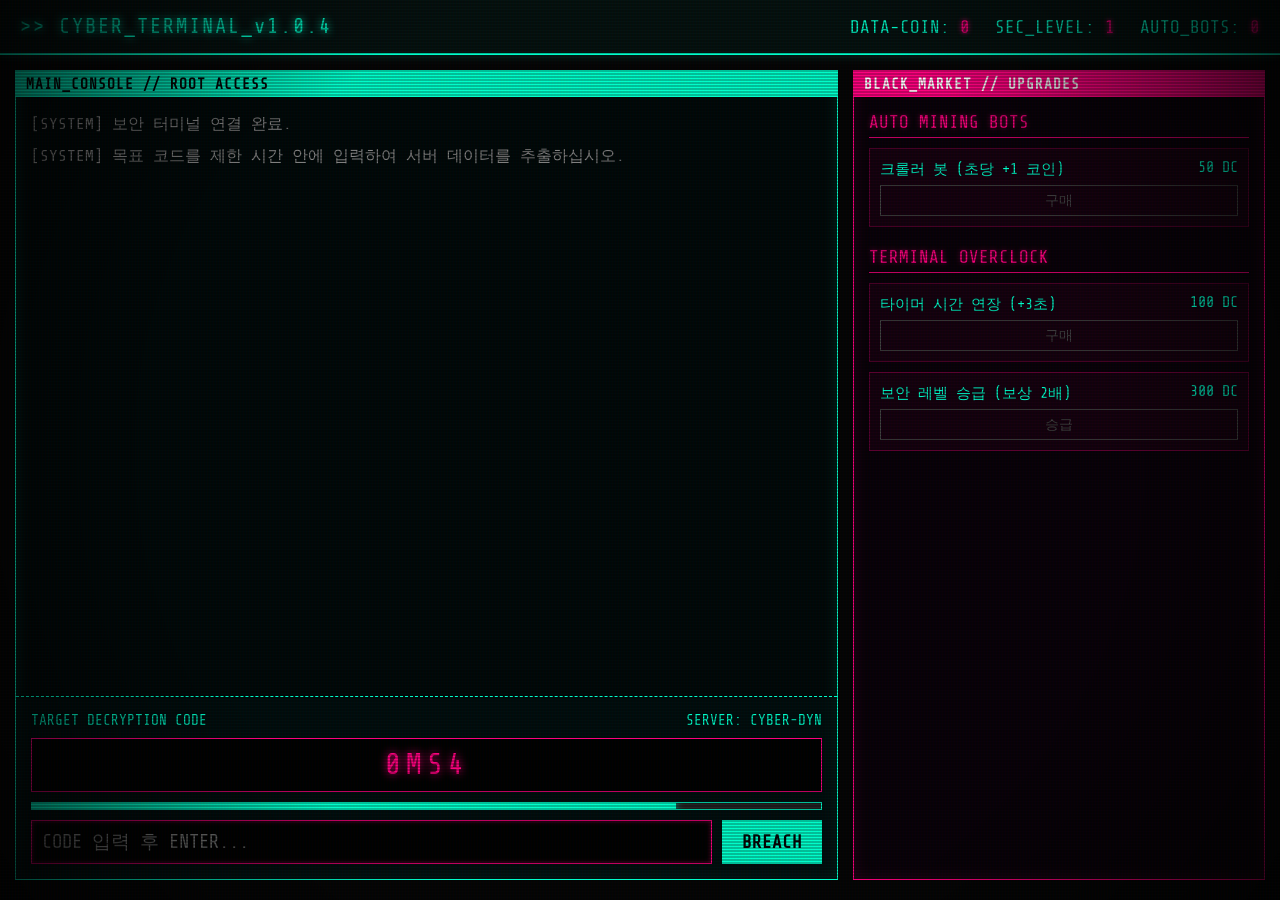
==== index.html @ 76e1c714 "Add files via upload" ====
<!DOCTYPE html>
<html lang="ko">
<head>
    <meta charset="UTF-8">
    <meta name="viewport" content="width=device-width, initial-scale=1.0">
    <title>CYBER-TERMINAL // NEON HACKER</title>
    <style>
        @import url('https://fonts.googleapis.com/css2?family=Share+Tech+Mono&display=swap');

        * {
            box-sizing: border-box;
            margin: 0;
            padding: 0;
        }

        body {
            background-color: #050505;
            color: #00ffcc;
            font-family: 'Share Tech Mono', monospace;
            height: 100vh;
            overflow: hidden;
            display: flex;
            flex-direction: column;
            position: relative;
        }

        /* CRT Scanline & Vignette Effect */
        body::before {
            content: " ";
            display: block;
            position: absolute;
            top: 0; left: 0; bottom: 0; right: 0;
            background: linear-gradient(rgba(18, 16, 16, 0) 50%, rgba(0, 0, 0, 0.25) 50%), linear-gradient(90deg, rgba(255, 0, 0, 0.03), rgba(0, 255, 0, 0.01), rgba(0, 0, 255, 0.03));
            z-index: 999;
            background-size: 100% 3px, 3px 100%;
            pointer-events: none;
        }

        body::after {
            content: "";
            position: absolute;
            top: 0; left: 0; width: 100%; height: 100%;
            background: radial-gradient(circle, rgba(0,0,0,0) 60%, rgba(0,0,0,0.8) 100%);
            pointer-events: none;
            z-index: 998;
        }

        /* Header / Status Bar */
        header {
            border-bottom: 2px solid #00ffcc;
            padding: 15px 20px;
            display: flex;
            justify-content: space-between;
            align-items: center;
            background: rgba(0, 255, 204, 0.05);
            box-shadow: 0 0 10px rgba(0, 255, 204, 0.2);
            z-index: 10;
        }

        .status-group {
            display: flex;
            gap: 25px;
            font-size: 1.1rem;
        }

        .status-item span {
            color: #ff007f;
            text-shadow: 0 0 5px #ff007f;
        }

        .system-title {
            font-size: 1.3rem;
            letter-spacing: 2px;
            text-shadow: 0 0 8px #00ffcc;
        }

        /* Main Layout */
        .main-container {
            flex: 1;
            display: grid;
            grid-template-columns: 2fr 1fr;
            gap: 15px;
            padding: 15px;
            z-index: 10;
            max-height: calc(100vh - 60px);
        }

        /* Terminal Window */
        .terminal-panel {
            border: 1px solid #00ffcc;
            background: rgba(0, 10, 10, 0.85);
            display: flex;
            flex-direction: column;
            box-shadow: inset 0 0 15px rgba(0, 255, 204, 0.15);
            position: relative;
            overflow: hidden;
        }

        .panel-header {
            background: #00ffcc;
            color: #050505;
            padding: 5px 10px;
            font-weight: bold;
            font-size: 0.9rem;
            letter-spacing: 1px;
        }

        .terminal-logs {
            flex: 1;
            padding: 15px;
            overflow-y: auto;
            font-size: 1rem;
            line-height: 1.5;
            display: flex;
            flex-direction: column;
            gap: 8px;
        }

        .log-entry {
            word-break: break-all;
        }

        .log-success { color: #00ffcc; text-shadow: 0 0 4px #00ffcc; }
        .log-error { color: #ff007f; text-shadow: 0 0 4px #ff007f; }
        .log-warning { color: #ffcc00; text-shadow: 0 0 4px #ffcc00; }
        .log-system { color: #888888; }

        /* Hacker Puzzle Area */
        .puzzle-box {
            padding: 15px;
            border-top: 1px dashed #00ffcc;
            background: rgba(0, 20, 20, 0.5);
            display: flex;
            flex-direction: column;
            gap: 10px;
        }

        .target-code-display {
            font-size: 1.8rem;
            letter-spacing: 5px;
            color: #ff007f;
            text-shadow: 0 0 10px #ff007f;
            text-align: center;
            background: #000;
            padding: 10px;
            border: 1px solid #ff007f;
        }

        .timer-bar-container {
            width: 100%;
            height: 8px;
            background: #222;
            border: 1px solid #00ffcc;
            position: relative;
            overflow: hidden;
        }

        .timer-bar {
            width: 100%;
            height: 100%;
            background: #00ffcc;
            box-shadow: 0 0 8px #00ffcc;
            transition: width 0.1s linear;
        }

        .input-form {
            display: flex;
            gap: 10px;
        }

        .input-form input {
            flex: 1;
            background: #000;
            border: 1px solid #00ffcc;
            color: #00ffcc;
            padding: 10px;
            font-family: 'Share Tech Mono', monospace;
            font-size: 1.2rem;
            outline: none;
            box-shadow: inset 0 0 5px rgba(0,255,204,0.2);
        }

        .input-form input:focus {
            border-color: #ff007f;
            box-shadow: inset 0 0 5px rgba(255,0,127,0.4);
        }

        .input-form button {
            background: #00ffcc;
            color: #050505;
            border: none;
            padding: 0 20px;
            font-family: 'Share Tech Mono', monospace;
            font-size: 1.1rem;
            font-weight: bold;
            cursor: pointer;
            transition: 0.2s;
        }

        .input-form button:hover {
            background: #ff007f;
            color: #fff;
            box-shadow: 0 0 10px #ff007f;
        }

        /* Sidebar: Upgrades & Target list */
        .sidebar-panel {
            border: 1px solid #ff007f;
            background: rgba(10, 0, 10, 0.85);
            display: flex;
            flex-direction: column;
            box-shadow: inset 0 0 15px rgba(255, 0, 127, 0.15);
            overflow: hidden;
        }

        .sidebar-panel .panel-header {
            background: #ff007f;
            color: #fff;
        }

        .sidebar-content {
            padding: 15px;
            display: flex;
            flex-direction: column;
            gap: 20px;
            overflow-y: auto;
        }

        .section-title {
            font-size: 1.1rem;
            color: #ff007f;
            border-bottom: 1px solid #ff007f;
            padding-bottom: 5px;
            margin-bottom: 10px;
            text-shadow: 0 0 5px rgba(255,0,127,0.5);
        }

        .shop-item {
            background: rgba(255, 0, 127, 0.05);
            border: 1px solid rgba(255, 0, 127, 0.3);
            padding: 10px;
            display: flex;
            flex-direction: column;
            gap: 5px;
            transition: 0.2s;
        }

        .shop-item:hover {
            border-color: #ff007f;
            background: rgba(255, 0, 127, 0.12);
        }

        .shop-info {
            display: flex;
            justify-content: space-between;
            font-size: 0.95rem;
        }

        .shop-btn {
            background: transparent;
            border: 1px solid #ff007f;
            color: #ff007f;
            padding: 5px;
            font-family: 'Share Tech Mono', monospace;
            cursor: pointer;
            font-size: 0.9rem;
            text-align: center;
            transition: 0.2s;
        }

        .shop-btn:hover:not(:disabled) {
            background: #ff007f;
            color: #050505;
            box-shadow: 0 0 8px #ff007f;
        }

        .shop-btn:disabled {
            border-color: #444;
            color: #444;
            cursor: not-allowed;
        }

        /* Scrollbar design */
        ::-webkit-scrollbar {
            width: 6px;
        }
        ::-webkit-scrollbar-track {
            background: #000;
        }
        ::-webkit-scrollbar-thumb {
            background: #00ffcc;
        }
        ::-webkit-scrollbar-thumb:hover {
            background: #ff007f;
        }
    </style>
</head>
<body>

    <header>
        <div class="system-title">&gt;&gt; CYBER_TERMINAL_v1.0.4</div>
        <div class="status-group">
            <div class="status-item">DATA-COIN: <span id="stat-coins">0</span></div>
            <div class="status-item">SEC_LEVEL: <span id="stat-level">1</span></div>
            <div class="status-item">AUTO_BOTS: <span id="stat-bots">0</span></div>
        </div>
    </header>

    <div class="main-container">
        <!-- Terminal & Puzzle Area -->
        <div class="terminal-panel">
            <div class="panel-header">MAIN_CONSOLE // ROOT ACCESS</div>
            <div class="terminal-logs" id="terminal-logs">
                <div class="log-entry log-system">[SYSTEM] 보안 터미널 연결 완료.</div>
                <div class="log-entry log-system">[SYSTEM] 목표 코드를 제한 시간 안에 입력하여 서버 데이터를 추출하십시오.</div>
            </div>

            <div class="puzzle-box">
                <div style="font-size: 0.9rem; color: #00ffcc; display:flex; justify-content:space-between;">
                    <span>TARGET DECRYPTION CODE</span>
                    <span id="target-target-name">SERVER: NEXUS-CORE</span>
                </div>
                <div class="target-code-display" id="target-code-display">----</div>
                <div class="timer-bar-container">
                    <div class="timer-bar" id="timer-bar"></div>
                </div>
                <form class="input-form" id="hack-form" onsubmit="handleHackSubmit(event)">
                    <input type="text" id="hack-input" autocomplete="off" placeholder="CODE 입력 후 ENTER..." autofocus>
                    <button type="submit">BREACH</button>
                </form>
            </div>
        </div>

        <!-- Sidebar / Shop & Upgrades -->
        <div class="sidebar-panel">
            <div class="panel-header">BLACK_MARKET // UPGRADES</div>
            <div class="sidebar-content">
                <div>
                    <div class="section-title">AUTO MINING BOTS</div>
                    <div class="shop-item">
                        <div class="shop-info">
                            <span>크롤러 봇 (초당 +1 코인)</span>
                            <span id="bot-cost-1">50 DC</span>
                        </div>
                        <button class="shop-btn" id="btn-buy-bot-1" onclick="buyAutoBot(1, 50)">구매</button>
                    </div>
                </div>

                <div>
                    <div class="section-title">TERMINAL OVERCLOCK</div>
                    <div class="shop-item">
                        <div class="shop-info">
                            <span>타이머 시간 연장 (+3초)</span>
                            <span id="time-cost">100 DC</span>
                        </div>
                        <button class="shop-btn" id="btn-buy-time" onclick="buyTimeUpgrade()">구매</button>
                    </div>
                    <div class="shop-item" style="margin-top:10px;">
                        <div class="shop-info">
                            <span>보안 레벨 승급 (보상 2배)</span>
                            <span id="level-cost">300 DC</span>
                        </div>
                        <button class="shop-btn" id="btn-buy-level" onclick="buyLevelUpgrade()">승급</button>
                    </div>
                </div>
            </div>
        </div>
    </div>

    <script>
        // Game State
        let state = {
            coins: 0,
            secLevel: 1,
            autoBots: 0,
            botCost: 50,
            timeBonus: 0,
            levelCost: 300,
            timeCost: 100,
        };

        let currentCode = "";
        let maxTime = 10000; // 10 seconds base
        let timeLeft = maxTime;
        let timerInterval = null;
        let isPlaying = false;

        const servers = ["NEXUS-CORE", "OMNI-NET", "ZEUS-GRID", "CYBER-DYN", "NEON-BASTION"];

        // DOM Elements
        const coinsEl = document.getElementById("stat-coins");
        const levelEl = document.getElementById("stat-level");
        const botsEl = document.getElementById("stat-bots");
        const logsEl = document.getElementById("terminal-logs");
        const codeDisplayEl = document.getElementById("target-code-display");
        const timerBarEl = document.getElementById("timer-bar");
        const hackInputEl = document.getElementById("hack-input");
        const targetNameEl = document.getElementById("target-target-name");

        const botCostEl = document.getElementById("bot-cost-1");
        const timeCostEl = document.getElementById("time-cost");
        const levelCostEl = document.getElementById("level-cost");

        function addLog(text, type = "system") {
            const div = document.createElement("div");
            div.className = `log-entry log-${type}`;
            div.innerText = text;
            logsEl.appendChild(div);
            logsEl.scrollTop = logsEl.scrollHeight;
        }

        function generateCode() {
            const chars = "ABCDEFGHIJKLMNOPQRSTUVWXYZ0123456789";
            let code = "";
            let length = 4 + Math.floor(state.secLevel / 3); // Level이 오를수록 코드 길이 증가 가능
            if (length > 6) length = 6;
            for (let i = 0; i < length; i++) {
                code += chars.charAt(Math.floor(Math.random() * chars.length));
            }
            return code;
        }

        function startNewPuzzle() {
            currentCode = generateCode();
            codeDisplayEl.innerText = currentCode;
            
            const randomServer = servers[Math.floor(Math.random() * servers.length)];
            targetNameEl.innerText = `SERVER: ${randomServer}`;

            maxTime = Math.max(5000, 10000 + (state.timeBonus * 1000) - (state.secLevel * 200));
            timeLeft = maxTime;
            isPlaying = true;
            hackInputEl.value = "";
            hackInputEl.focus();

            if (timerInterval) clearInterval(timerInterval);

            let startTime = Date.now();
            timerInterval = setInterval(() => {
                let elapsed = Date.now() - startTime;
                let currentRemaining = maxTime - elapsed;
                let percent = (currentRemaining / maxTime) * 100;
                
                if (percent <= 0) {
                    percent = 0;
                    clearInterval(timerInterval);
                    onHackFail();
                }
                timerBarEl.style.width = percent + "%";
            }, 50);
        }

        function onHackFail() {
            isPlaying = false;
            addLog(`[FAIL] 시간 초과! 보안 ICE가 접속을 차단했습니다. (-10 코인 패널티)`, "error");
            state.coins = Math.max(0, state.coins - 10);
            updateUI();
            setTimeout(startNewPuzzle, 1000);
        }

        function handleHackSubmit(e) {
            e.preventDefault();
            if (!isPlaying) return;

            let userInput = hackInputEl.value.trim().toUpperCase();

            if (userInput === currentCode) {
                clearInterval(timerInterval);
                isPlaying = false;
                let reward = state.secLevel * 15;
                state.coins += reward;
                addLog(`[SUCCESS] 해킹 성공! +${reward} Data-Coin 획득 [서버 침투 완료]`, "success");
                updateUI();
                setTimeout(startNewPuzzle, 500);
            } else {
                addLog(`[ERROR] 잘못된 코드 입력: "${userInput}". 다시 시도하세요.`, "error");
                hackInputEl.value = "";
            }
        }

        function updateUI() {
            coinsEl.innerText = state.coins;
            levelEl.innerText = state.secLevel;
            botsEl.innerText = state.autoBots;

            botCostEl.innerText = state.botCost + " DC";
            timeCostEl.innerText = state.timeCost + " DC";
            levelCostEl.innerText = state.levelCost + " DC";

            // Button states
            document.getElementById("btn-buy-bot-1").disabled = state.coins < state.botCost;
            document.getElementById("btn-buy-time").disabled = state.coins < state.timeCost;
            document.getElementById("btn-buy-level").disabled = state.coins < state.levelCost;
        }

        // Shop Functions
        function buyAutoBot(id, cost) {
            if (state.coins >= cost) {
                state.coins -= cost;
                state.autoBots += 1;
                state.botCost = Math.floor(state.botCost * 1.5);
                addLog(`[MARKET] 크롤러 봇 구매 완료. (총 ${state.autoBots대})`, "warning");
                updateUI();
            }
        }

        function buyTimeUpgrade() {
            if (state.coins >= state.timeCost) {
                state.coins -= state.timeCost;
                state.timeBonus += 1;
                state.timeCost = Math.floor(state.timeCost * 1.8);
                addLog(`[MARKET] 터미널 오버클럭(시간 연장) 완료.`, "warning");
                updateUI();
            }
        }

        function buyLevelUpgrade() {
            if (state.coins >= state.levelCost) {
                state.coins -= state.levelCost;
                state.secLevel += 1;
                state.levelCost = Math.floor(state.levelCost * 2.2);
                addLog(`[MARKET] 보안 등급 승급 완료! 현재 레벨: ${state.secLevel}`, "warning");
                updateUI();
            }
        }

        // Auto Bot Passive Income Loop (1초마다)
        setInterval(() => {
            if (state.autoBots > 0) {
                state.coins += state.autoBots;
                updateUI();
            }
        }, 1000);

        // Initial Start
        updateUI();
        startNewPuzzle();
    </script>
</body>
</html>
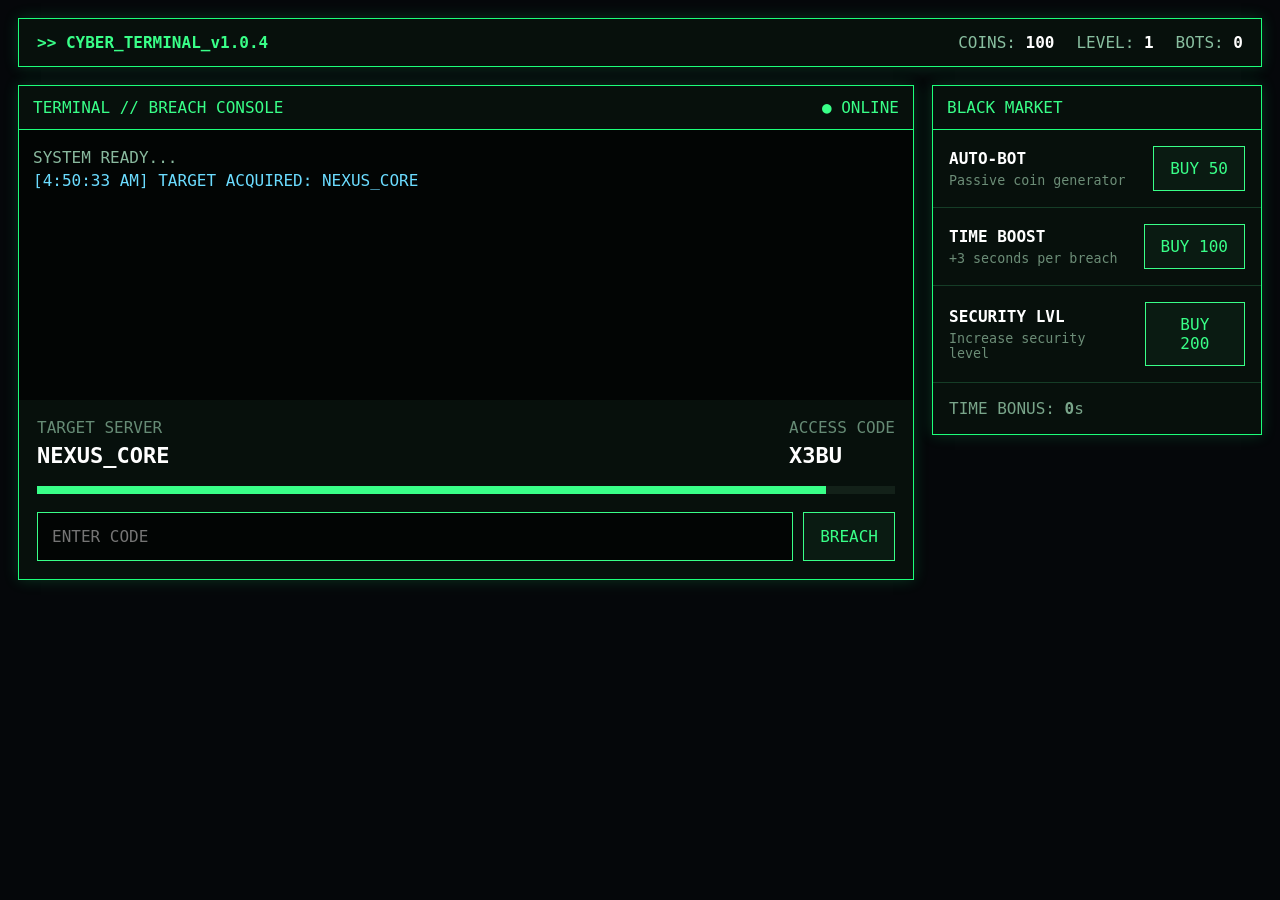
==== commit 3ddc5dea: "Add files via upload" ====
--- a/index.html
+++ b/index.html
@@ -1,540 +1,13 @@
-<!DOCTYPE html>
-<html lang="ko">
-<head>
-    <meta charset="UTF-8">
-    <meta name="viewport" content="width=device-width, initial-scale=1.0">
-    <title>CYBER-TERMINAL // NEON HACKER</title>
-    <style>
-        @import url('https://fonts.googleapis.com/css2?family=Share+Tech+Mono&display=swap');
-
-        * {
-            box-sizing: border-box;
-            margin: 0;
-            padding: 0;
-        }
-
-        body {
-            background-color: #050505;
-            color: #00ffcc;
-            font-family: 'Share Tech Mono', monospace;
-            height: 100vh;
-            overflow: hidden;
-            display: flex;
-            flex-direction: column;
-            position: relative;
-        }
-
-        /* CRT Scanline & Vignette Effect */
-        body::before {
-            content: " ";
-            display: block;
-            position: absolute;
-            top: 0; left: 0; bottom: 0; right: 0;
-            background: linear-gradient(rgba(18, 16, 16, 0) 50%, rgba(0, 0, 0, 0.25) 50%), linear-gradient(90deg, rgba(255, 0, 0, 0.03), rgba(0, 255, 0, 0.01), rgba(0, 0, 255, 0.03));
-            z-index: 999;
-            background-size: 100% 3px, 3px 100%;
-            pointer-events: none;
-        }
-
-        body::after {
-            content: "";
-            position: absolute;
-            top: 0; left: 0; width: 100%; height: 100%;
-            background: radial-gradient(circle, rgba(0,0,0,0) 60%, rgba(0,0,0,0.8) 100%);
-            pointer-events: none;
-            z-index: 998;
-        }
-
-        /* Header / Status Bar */
-        header {
-            border-bottom: 2px solid #00ffcc;
-            padding: 15px 20px;
-            display: flex;
-            justify-content: space-between;
-            align-items: center;
-            background: rgba(0, 255, 204, 0.05);
-            box-shadow: 0 0 10px rgba(0, 255, 204, 0.2);
-            z-index: 10;
-        }
-
-        .status-group {
-            display: flex;
-            gap: 25px;
-            font-size: 1.1rem;
-        }
-
-        .status-item span {
-            color: #ff007f;
-            text-shadow: 0 0 5px #ff007f;
-        }
-
-        .system-title {
-            font-size: 1.3rem;
-            letter-spacing: 2px;
-            text-shadow: 0 0 8px #00ffcc;
-        }
-
-        /* Main Layout */
-        .main-container {
-            flex: 1;
-            display: grid;
-            grid-template-columns: 2fr 1fr;
-            gap: 15px;
-            padding: 15px;
-            z-index: 10;
-            max-height: calc(100vh - 60px);
-        }
-
-        /* Terminal Window */
-        .terminal-panel {
-            border: 1px solid #00ffcc;
-            background: rgba(0, 10, 10, 0.85);
-            display: flex;
-            flex-direction: column;
-            box-shadow: inset 0 0 15px rgba(0, 255, 204, 0.15);
-            position: relative;
-            overflow: hidden;
-        }
-
-        .panel-header {
-            background: #00ffcc;
-            color: #050505;
-            padding: 5px 10px;
-            font-weight: bold;
-            font-size: 0.9rem;
-            letter-spacing: 1px;
-        }
-
-        .terminal-logs {
-            flex: 1;
-            padding: 15px;
-            overflow-y: auto;
-            font-size: 1rem;
-            line-height: 1.5;
-            display: flex;
-            flex-direction: column;
-            gap: 8px;
-        }
-
-        .log-entry {
-            word-break: break-all;
-        }
-
-        .log-success { color: #00ffcc; text-shadow: 0 0 4px #00ffcc; }
-        .log-error { color: #ff007f; text-shadow: 0 0 4px #ff007f; }
-        .log-warning { color: #ffcc00; text-shadow: 0 0 4px #ffcc00; }
-        .log-system { color: #888888; }
-
-        /* Hacker Puzzle Area */
-        .puzzle-box {
-            padding: 15px;
-            border-top: 1px dashed #00ffcc;
-            background: rgba(0, 20, 20, 0.5);
-            display: flex;
-            flex-direction: column;
-            gap: 10px;
-        }
-
-        .target-code-display {
-            font-size: 1.8rem;
-            letter-spacing: 5px;
-            color: #ff007f;
-            text-shadow: 0 0 10px #ff007f;
-            text-align: center;
-            background: #000;
-            padding: 10px;
-            border: 1px solid #ff007f;
-        }
-
-        .timer-bar-container {
-            width: 100%;
-            height: 8px;
-            background: #222;
-            border: 1px solid #00ffcc;
-            position: relative;
-            overflow: hidden;
-        }
-
-        .timer-bar {
-            width: 100%;
-            height: 100%;
-            background: #00ffcc;
-            box-shadow: 0 0 8px #00ffcc;
-            transition: width 0.1s linear;
-        }
-
-        .input-form {
-            display: flex;
-            gap: 10px;
-        }
-
-        .input-form input {
-            flex: 1;
-            background: #000;
-            border: 1px solid #00ffcc;
-            color: #00ffcc;
-            padding: 10px;
-            font-family: 'Share Tech Mono', monospace;
-            font-size: 1.2rem;
-            outline: none;
-            box-shadow: inset 0 0 5px rgba(0,255,204,0.2);
-        }
-
-        .input-form input:focus {
-            border-color: #ff007f;
-            box-shadow: inset 0 0 5px rgba(255,0,127,0.4);
-        }
-
-        .input-form button {
-            background: #00ffcc;
-            color: #050505;
-            border: none;
-            padding: 0 20px;
-            font-family: 'Share Tech Mono', monospace;
-            font-size: 1.1rem;
-            font-weight: bold;
-            cursor: pointer;
-            transition: 0.2s;
-        }
-
-        .input-form button:hover {
-            background: #ff007f;
-            color: #fff;
-            box-shadow: 0 0 10px #ff007f;
-        }
-
-        /* Sidebar: Upgrades & Target list */
-        .sidebar-panel {
-            border: 1px solid #ff007f;
-            background: rgba(10, 0, 10, 0.85);
-            display: flex;
-            flex-direction: column;
-            box-shadow: inset 0 0 15px rgba(255, 0, 127, 0.15);
-            overflow: hidden;
-        }
-
-        .sidebar-panel .panel-header {
-            background: #ff007f;
-            color: #fff;
-        }
-
-        .sidebar-content {
-            padding: 15px;
-            display: flex;
-            flex-direction: column;
-            gap: 20px;
-            overflow-y: auto;
-        }
-
-        .section-title {
-            font-size: 1.1rem;
-            color: #ff007f;
-            border-bottom: 1px solid #ff007f;
-            padding-bottom: 5px;
-            margin-bottom: 10px;
-            text-shadow: 0 0 5px rgba(255,0,127,0.5);
-        }
-
-        .shop-item {
-            background: rgba(255, 0, 127, 0.05);
-            border: 1px solid rgba(255, 0, 127, 0.3);
-            padding: 10px;
-            display: flex;
-            flex-direction: column;
-            gap: 5px;
-            transition: 0.2s;
-        }
-
-        .shop-item:hover {
-            border-color: #ff007f;
-            background: rgba(255, 0, 127, 0.12);
-        }
-
-        .shop-info {
-            display: flex;
-            justify-content: space-between;
-            font-size: 0.95rem;
-        }
-
-        .shop-btn {
-            background: transparent;
-            border: 1px solid #ff007f;
-            color: #ff007f;
-            padding: 5px;
-            font-family: 'Share Tech Mono', monospace;
-            cursor: pointer;
-            font-size: 0.9rem;
-            text-align: center;
-            transition: 0.2s;
-        }
-
-        .shop-btn:hover:not(:disabled) {
-            background: #ff007f;
-            color: #050505;
-            box-shadow: 0 0 8px #ff007f;
-        }
-
-        .shop-btn:disabled {
-            border-color: #444;
-            color: #444;
-            cursor: not-allowed;
-        }
-
-        /* Scrollbar design */
-        ::-webkit-scrollbar {
-            width: 6px;
-        }
-        ::-webkit-scrollbar-track {
-            background: #000;
-        }
-        ::-webkit-scrollbar-thumb {
-            background: #00ffcc;
-        }
-        ::-webkit-scrollbar-thumb:hover {
-            background: #ff007f;
-        }
-    </style>
-</head>
-<body>
-
-    <header>
-        <div class="system-title">&gt;&gt; CYBER_TERMINAL_v1.0.4</div>
-        <div class="status-group">
-            <div class="status-item">DATA-COIN: <span id="stat-coins">0</span></div>
-            <div class="status-item">SEC_LEVEL: <span id="stat-level">1</span></div>
-            <div class="status-item">AUTO_BOTS: <span id="stat-bots">0</span></div>
-        </div>
-    </header>
-
-    <div class="main-container">
-        <!-- Terminal & Puzzle Area -->
-        <div class="terminal-panel">
-            <div class="panel-header">MAIN_CONSOLE // ROOT ACCESS</div>
-            <div class="terminal-logs" id="terminal-logs">
-                <div class="log-entry log-system">[SYSTEM] 보안 터미널 연결 완료.</div>
-                <div class="log-entry log-system">[SYSTEM] 목표 코드를 제한 시간 안에 입력하여 서버 데이터를 추출하십시오.</div>
-            </div>
-
-            <div class="puzzle-box">
-                <div style="font-size: 0.9rem; color: #00ffcc; display:flex; justify-content:space-between;">
-                    <span>TARGET DECRYPTION CODE</span>
-                    <span id="target-target-name">SERVER: NEXUS-CORE</span>
-                </div>
-                <div class="target-code-display" id="target-code-display">----</div>
-                <div class="timer-bar-container">
-                    <div class="timer-bar" id="timer-bar"></div>
-                </div>
-                <form class="input-form" id="hack-form" onsubmit="handleHackSubmit(event)">
-                    <input type="text" id="hack-input" autocomplete="off" placeholder="CODE 입력 후 ENTER..." autofocus>
-                    <button type="submit">BREACH</button>
-                </form>
-            </div>
-        </div>
-
-        <!-- Sidebar / Shop & Upgrades -->
-        <div class="sidebar-panel">
-            <div class="panel-header">BLACK_MARKET // UPGRADES</div>
-            <div class="sidebar-content">
-                <div>
-                    <div class="section-title">AUTO MINING BOTS</div>
-                    <div class="shop-item">
-                        <div class="shop-info">
-                            <span>크롤러 봇 (초당 +1 코인)</span>
-                            <span id="bot-cost-1">50 DC</span>
-                        </div>
-                        <button class="shop-btn" id="btn-buy-bot-1" onclick="buyAutoBot(1, 50)">구매</button>
-                    </div>
-                </div>
-
-                <div>
-                    <div class="section-title">TERMINAL OVERCLOCK</div>
-                    <div class="shop-item">
-                        <div class="shop-info">
-                            <span>타이머 시간 연장 (+3초)</span>
-                            <span id="time-cost">100 DC</span>
-                        </div>
-                        <button class="shop-btn" id="btn-buy-time" onclick="buyTimeUpgrade()">구매</button>
-                    </div>
-                    <div class="shop-item" style="margin-top:10px;">
-                        <div class="shop-info">
-                            <span>보안 레벨 승급 (보상 2배)</span>
-                            <span id="level-cost">300 DC</span>
-                        </div>
-                        <button class="shop-btn" id="btn-buy-level" onclick="buyLevelUpgrade()">승급</button>
-                    </div>
-                </div>
-            </div>
-        </div>
-    </div>
-
-    <script>
-        // Game State
-        let state = {
-            coins: 0,
-            secLevel: 1,
-            autoBots: 0,
-            botCost: 50,
-            timeBonus: 0,
-            levelCost: 300,
-            timeCost: 100,
-        };
-
-        let currentCode = "";
-        let maxTime = 10000; // 10 seconds base
-        let timeLeft = maxTime;
-        let timerInterval = null;
-        let isPlaying = false;
-
-        const servers = ["NEXUS-CORE", "OMNI-NET", "ZEUS-GRID", "CYBER-DYN", "NEON-BASTION"];
-
-        // DOM Elements
-        const coinsEl = document.getElementById("stat-coins");
-        const levelEl = document.getElementById("stat-level");
-        const botsEl = document.getElementById("stat-bots");
-        const logsEl = document.getElementById("terminal-logs");
-        const codeDisplayEl = document.getElementById("target-code-display");
-        const timerBarEl = document.getElementById("timer-bar");
-        const hackInputEl = document.getElementById("hack-input");
-        const targetNameEl = document.getElementById("target-target-name");
-
-        const botCostEl = document.getElementById("bot-cost-1");
-        const timeCostEl = document.getElementById("time-cost");
-        const levelCostEl = document.getElementById("level-cost");
-
-        function addLog(text, type = "system") {
-            const div = document.createElement("div");
-            div.className = `log-entry log-${type}`;
-            div.innerText = text;
-            logsEl.appendChild(div);
-            logsEl.scrollTop = logsEl.scrollHeight;
-        }
-
-        function generateCode() {
-            const chars = "ABCDEFGHIJKLMNOPQRSTUVWXYZ0123456789";
-            let code = "";
-            let length = 4 + Math.floor(state.secLevel / 3); // Level이 오를수록 코드 길이 증가 가능
-            if (length > 6) length = 6;
-            for (let i = 0; i < length; i++) {
-                code += chars.charAt(Math.floor(Math.random() * chars.length));
-            }
-            return code;
-        }
-
-        function startNewPuzzle() {
-            currentCode = generateCode();
-            codeDisplayEl.innerText = currentCode;
-            
-            const randomServer = servers[Math.floor(Math.random() * servers.length)];
-            targetNameEl.innerText = `SERVER: ${randomServer}`;
-
-            maxTime = Math.max(5000, 10000 + (state.timeBonus * 1000) - (state.secLevel * 200));
-            timeLeft = maxTime;
-            isPlaying = true;
-            hackInputEl.value = "";
-            hackInputEl.focus();
-
-            if (timerInterval) clearInterval(timerInterval);
-
-            let startTime = Date.now();
-            timerInterval = setInterval(() => {
-                let elapsed = Date.now() - startTime;
-                let currentRemaining = maxTime - elapsed;
-                let percent = (currentRemaining / maxTime) * 100;
-                
-                if (percent <= 0) {
-                    percent = 0;
-                    clearInterval(timerInterval);
-                    onHackFail();
-                }
-                timerBarEl.style.width = percent + "%";
-            }, 50);
-        }
-
-        function onHackFail() {
-            isPlaying = false;
-            addLog(`[FAIL] 시간 초과! 보안 ICE가 접속을 차단했습니다. (-10 코인 패널티)`, "error");
-            state.coins = Math.max(0, state.coins - 10);
-            updateUI();
-            setTimeout(startNewPuzzle, 1000);
-        }
-
-        function handleHackSubmit(e) {
-            e.preventDefault();
-            if (!isPlaying) return;
-
-            let userInput = hackInputEl.value.trim().toUpperCase();
-
-            if (userInput === currentCode) {
-                clearInterval(timerInterval);
-                isPlaying = false;
-                let reward = state.secLevel * 15;
-                state.coins += reward;
-                addLog(`[SUCCESS] 해킹 성공! +${reward} Data-Coin 획득 [서버 침투 완료]`, "success");
-                updateUI();
-                setTimeout(startNewPuzzle, 500);
-            } else {
-                addLog(`[ERROR] 잘못된 코드 입력: "${userInput}". 다시 시도하세요.`, "error");
-                hackInputEl.value = "";
-            }
-        }
-
-        function updateUI() {
-            coinsEl.innerText = state.coins;
-            levelEl.innerText = state.secLevel;
-            botsEl.innerText = state.autoBots;
-
-            botCostEl.innerText = state.botCost + " DC";
-            timeCostEl.innerText = state.timeCost + " DC";
-            levelCostEl.innerText = state.levelCost + " DC";
-
-            // Button states
-            document.getElementById("btn-buy-bot-1").disabled = state.coins < state.botCost;
-            document.getElementById("btn-buy-time").disabled = state.coins < state.timeCost;
-            document.getElementById("btn-buy-level").disabled = state.coins < state.levelCost;
-        }
-
-        // Shop Functions
-        function buyAutoBot(id, cost) {
-            if (state.coins >= cost) {
-                state.coins -= cost;
-                state.autoBots += 1;
-                state.botCost = Math.floor(state.botCost * 1.5);
-                addLog(`[MARKET] 크롤러 봇 구매 완료. (총 ${state.autoBots대})`, "warning");
-                updateUI();
-            }
-        }
-
-        function buyTimeUpgrade() {
-            if (state.coins >= state.timeCost) {
-                state.coins -= state.timeCost;
-                state.timeBonus += 1;
-                state.timeCost = Math.floor(state.timeCost * 1.8);
-                addLog(`[MARKET] 터미널 오버클럭(시간 연장) 완료.`, "warning");
-                updateUI();
-            }
-        }
-
-        function buyLevelUpgrade() {
-            if (state.coins >= state.levelCost) {
-                state.coins -= state.levelCost;
-                state.secLevel += 1;
-                state.levelCost = Math.floor(state.levelCost * 2.2);
-                addLog(`[MARKET] 보안 등급 승급 완료! 현재 레벨: ${state.secLevel}`, "warning");
-                updateUI();
-            }
-        }
-
-        // Auto Bot Passive Income Loop (1초마다)
-        setInterval(() => {
-            if (state.autoBots > 0) {
-                state.coins += state.autoBots;
-                updateUI();
-            }
-        }, 1000);
-
-        // Initial Start
-        updateUI();
-        startNewPuzzle();
-    </script>
-</body>
-</html>
+<!DOCTYPE html>
+<html lang="ko">
+<head>
+  <meta charset="UTF-8">
+  <meta name="viewport" content="width=device-width, initial-scale=1.0">
+  <title>CYBER-TERMINAL // NEON HACKER</title>
+  <link rel="stylesheet" href="./components/app.js.css">
+</head>
+<body>
+  <div id="app"></div>
+  <script type="module" src="./components/app.js"></script>
+</body>
+</html>
--- a/components/app.js.css
+++ b/components/app.js.css
@@ -0,0 +1,29 @@
+
+*{box-sizing:border-box}
+body{margin:0;background:#05070a;color:#d8ffe8;font-family:Consolas,monospace;min-height:100vh}
+#app{min-height:100vh;padding:18px}
+.status-bar,.panel{border:1px solid #1cff7a;background:#07100c;box-shadow:0 0 14px rgba(28,255,122,.18)}
+.status-bar{padding:14px 18px;display:flex;justify-content:space-between;gap:20px}
+.system-title{color:#39ff88;font-weight:bold}
+.status-group{display:flex;gap:22px;color:#89bfa0}
+.status-group b{color:#fff}
+.main-layout{display:grid;grid-template-columns:minmax(0,1fr) 330px;gap:18px;margin-top:18px}
+.panel-header{padding:12px 14px;border-bottom:1px solid #1cff7a;color:#39ff88;display:flex;justify-content:space-between}
+.online{color:#39ff88}
+.console-log{height:270px;overflow:auto;padding:14px;background:#020504}
+.log-line{margin:4px 0;color:#89b99e}
+.log-line.success{color:#39ff88}.log-line.error{color:#ff5370}.log-line.info{color:#6bdcff}
+.puzzle{padding:18px}
+.puzzle-meta{display:flex;justify-content:space-between;gap:20px;margin-bottom:18px}
+.puzzle-meta div{display:flex;flex-direction:column;gap:6px;color:#668b75}
+.puzzle-meta strong{font-size:22px;color:#fff}
+.timer{height:8px;background:#132119;overflow:hidden;margin-bottom:18px}
+#timer-bar{height:100%;width:100%;background:#39ff88}
+.hack-form{display:flex;gap:10px}
+.hack-form input{flex:1;background:#020504;border:1px solid #39ff88;color:#fff;padding:14px;font:inherit;outline:none}
+button{background:#0a1b12;border:1px solid #39ff88;color:#39ff88;padding:12px 16px;font:inherit;cursor:pointer}
+button:hover{background:#103421}
+.shop-item{display:flex;justify-content:space-between;align-items:center;gap:14px;padding:16px;border-bottom:1px solid #153d27}
+.shop-item strong{display:block;color:#fff}.shop-item small{display:block;color:#6c8d77;margin-top:5px}
+.upgrade-info{padding:16px;color:#79a58a}
+@media(max-width:800px){.main-layout{grid-template-columns:1fr}.status-bar{flex-direction:column}.puzzle-meta{flex-direction:column}}
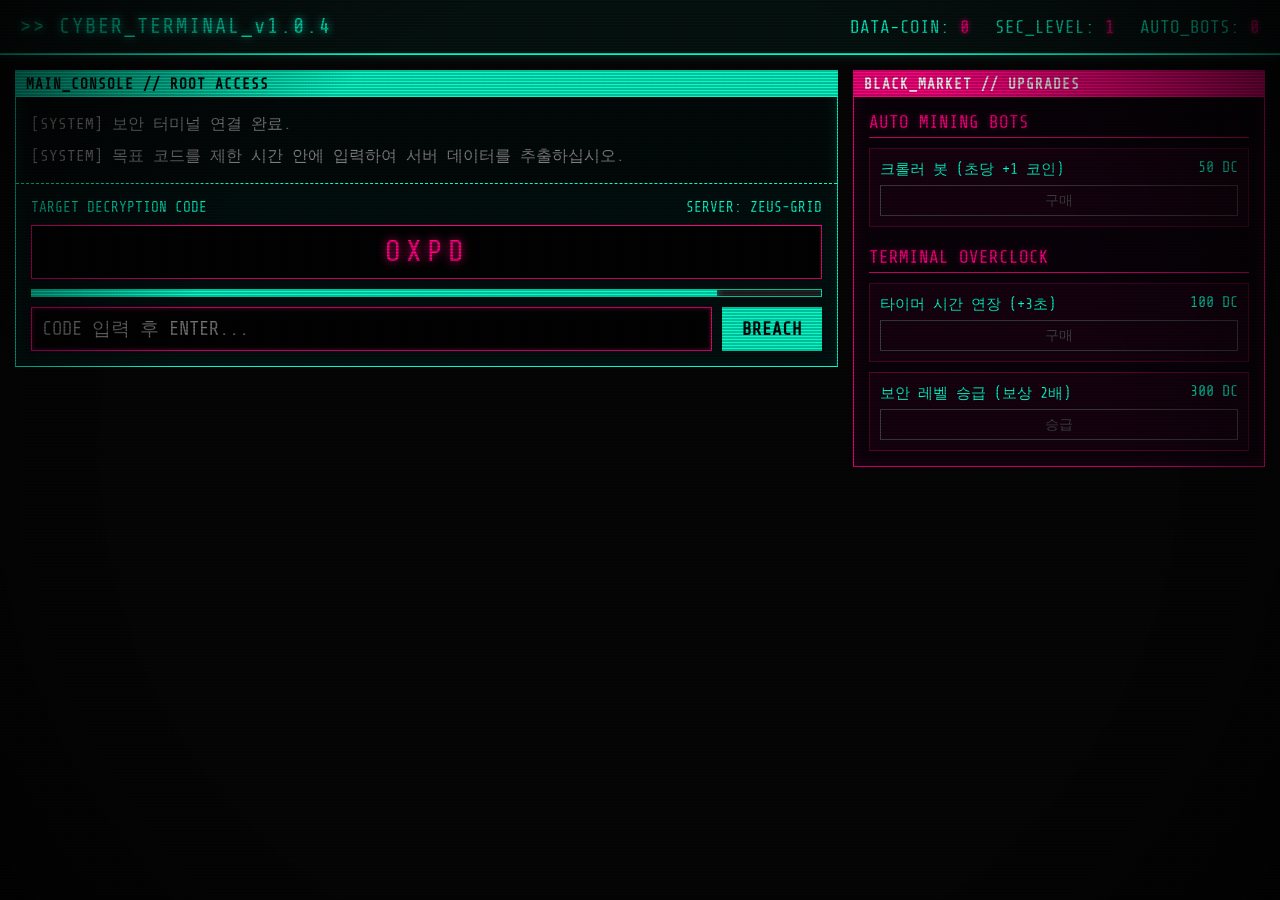
==== commit 9502b2e7: "Add files via upload" ====
--- a/index.html
+++ b/index.html
@@ -1,13 +1,28 @@
 <!DOCTYPE html>
 <html lang="ko">
 <head>
-  <meta charset="UTF-8">
-  <meta name="viewport" content="width=device-width, initial-scale=1.0">
-  <title>CYBER-TERMINAL // NEON HACKER</title>
-  <link rel="stylesheet" href="./components/app.js.css">
+    <meta charset="UTF-8">
+    <meta name="viewport" content="width=device-width, initial-scale=1.0">
+    <title>CYBER-TERMINAL // NEON HACKER</title>
+
+    <link rel="preconnect" href="https://fonts.googleapis.com">
+    <link rel="preconnect" href="https://fonts.gstatic.com" crossorigin>
+    <link
+        href="https://fonts.googleapis.com/css2?family=Share+Tech+Mono&display=swap"
+        rel="stylesheet"
+    >
+
+    <link rel="stylesheet" href="./src/styles/main.css">
 </head>
+
 <body>
-  <div id="app"></div>
-  <script type="module" src="./components/app.js"></script>
+    <div id="header"></div>
+
+    <main class="main-container">
+        <div id="terminal"></div>
+        <div id="sidebar"></div>
+    </main>
+
+    <script type="module" src="./src/main.js"></script>
 </body>
 </html>
--- a/src/styles/main.css
+++ b/src/styles/main.css
@@ -0,0 +1,298 @@
+@import url('https://fonts.googleapis.com/css2?family=Share+Tech+Mono&display=swap');
+
+        * {
+            box-sizing: border-box;
+            margin: 0;
+            padding: 0;
+        }
+
+        body {
+            background-color: #050505;
+            color: #00ffcc;
+            font-family: 'Share Tech Mono', monospace;
+            height: 100vh;
+            overflow: hidden;
+            display: flex;
+            flex-direction: column;
+            position: relative;
+        }
+
+        /* CRT Scanline & Vignette Effect */
+        body::before {
+            content: " ";
+            display: block;
+            position: absolute;
+            top: 0; left: 0; bottom: 0; right: 0;
+            background: linear-gradient(rgba(18, 16, 16, 0) 50%, rgba(0, 0, 0, 0.25) 50%), linear-gradient(90deg, rgba(255, 0, 0, 0.03), rgba(0, 255, 0, 0.01), rgba(0, 0, 255, 0.03));
+            z-index: 999;
+            background-size: 100% 3px, 3px 100%;
+            pointer-events: none;
+        }
+
+        body::after {
+            content: "";
+            position: absolute;
+            top: 0; left: 0; width: 100%; height: 100%;
+            background: radial-gradient(circle, rgba(0,0,0,0) 60%, rgba(0,0,0,0.8) 100%);
+            pointer-events: none;
+            z-index: 998;
+        }
+
+        /* Header / Status Bar */
+        header {
+            border-bottom: 2px solid #00ffcc;
+            padding: 15px 20px;
+            display: flex;
+            justify-content: space-between;
+            align-items: center;
+            background: rgba(0, 255, 204, 0.05);
+            box-shadow: 0 0 10px rgba(0, 255, 204, 0.2);
+            z-index: 10;
+        }
+
+        .status-group {
+            display: flex;
+            gap: 25px;
+            font-size: 1.1rem;
+        }
+
+        .status-item span {
+            color: #ff007f;
+            text-shadow: 0 0 5px #ff007f;
+        }
+
+        .system-title {
+            font-size: 1.3rem;
+            letter-spacing: 2px;
+            text-shadow: 0 0 8px #00ffcc;
+        }
+
+        /* Main Layout */
+        .main-container {
+            flex: 1;
+            display: grid;
+            grid-template-columns: 2fr 1fr;
+            gap: 15px;
+            padding: 15px;
+            z-index: 10;
+            max-height: calc(100vh - 60px);
+        }
+
+        /* Terminal Window */
+        .terminal-panel {
+            border: 1px solid #00ffcc;
+            background: rgba(0, 10, 10, 0.85);
+            display: flex;
+            flex-direction: column;
+            box-shadow: inset 0 0 15px rgba(0, 255, 204, 0.15);
+            position: relative;
+            overflow: hidden;
+        }
+
+        .panel-header {
+            background: #00ffcc;
+            color: #050505;
+            padding: 5px 10px;
+            font-weight: bold;
+            font-size: 0.9rem;
+            letter-spacing: 1px;
+        }
+
+        .terminal-logs {
+            flex: 1;
+            padding: 15px;
+            overflow-y: auto;
+            font-size: 1rem;
+            line-height: 1.5;
+            display: flex;
+            flex-direction: column;
+            gap: 8px;
+        }
+
+        .log-entry {
+            word-break: break-all;
+        }
+
+        .log-success { color: #00ffcc; text-shadow: 0 0 4px #00ffcc; }
+        .log-error { color: #ff007f; text-shadow: 0 0 4px #ff007f; }
+        .log-warning { color: #ffcc00; text-shadow: 0 0 4px #ffcc00; }
+        .log-system { color: #888888; }
+
+        /* Hacker Puzzle Area */
+        .puzzle-box {
+            padding: 15px;
+            border-top: 1px dashed #00ffcc;
+            background: rgba(0, 20, 20, 0.5);
+            display: flex;
+            flex-direction: column;
+            gap: 10px;
+        }
+
+        .target-code-display {
+            font-size: 1.8rem;
+            letter-spacing: 5px;
+            color: #ff007f;
+            text-shadow: 0 0 10px #ff007f;
+            text-align: center;
+            background: #000;
+            padding: 10px;
+            border: 1px solid #ff007f;
+        }
+
+        .timer-bar-container {
+            width: 100%;
+            height: 8px;
+            background: #222;
+            border: 1px solid #00ffcc;
+            position: relative;
+            overflow: hidden;
+        }
+
+        .timer-bar {
+            width: 100%;
+            height: 100%;
+            background: #00ffcc;
+            box-shadow: 0 0 8px #00ffcc;
+            transition: width 0.1s linear;
+        }
+
+        .input-form {
+            display: flex;
+            gap: 10px;
+        }
+
+        .input-form input {
+            flex: 1;
+            background: #000;
+            border: 1px solid #00ffcc;
+            color: #00ffcc;
+            padding: 10px;
+            font-family: 'Share Tech Mono', monospace;
+            font-size: 1.2rem;
+            outline: none;
+            box-shadow: inset 0 0 5px rgba(0,255,204,0.2);
+        }
+
+        .input-form input:focus {
+            border-color: #ff007f;
+            box-shadow: inset 0 0 5px rgba(255,0,127,0.4);
+        }
+
+        .input-form button {
+            background: #00ffcc;
+            color: #050505;
+            border: none;
+            padding: 0 20px;
+            font-family: 'Share Tech Mono', monospace;
+            font-size: 1.1rem;
+            font-weight: bold;
+            cursor: pointer;
+            transition: 0.2s;
+        }
+
+        .input-form button:hover {
+            background: #ff007f;
+            color: #fff;
+            box-shadow: 0 0 10px #ff007f;
+        }
+
+        /* Sidebar: Upgrades & Target list */
+        .sidebar-panel {
+            border: 1px solid #ff007f;
+            background: rgba(10, 0, 10, 0.85);
+            display: flex;
+            flex-direction: column;
+            box-shadow: inset 0 0 15px rgba(255, 0, 127, 0.15);
+            overflow: hidden;
+        }
+
+        .sidebar-panel .panel-header {
+            background: #ff007f;
+            color: #fff;
+        }
+
+        .sidebar-content {
+            padding: 15px;
+            display: flex;
+            flex-direction: column;
+            gap: 20px;
+            overflow-y: auto;
+        }
+
+        .section-title {
+            font-size: 1.1rem;
+            color: #ff007f;
+            border-bottom: 1px solid #ff007f;
+            padding-bottom: 5px;
+            margin-bottom: 10px;
+            text-shadow: 0 0 5px rgba(255,0,127,0.5);
+        }
+
+        .shop-item {
+            background: rgba(255, 0, 127, 0.05);
+            border: 1px solid rgba(255, 0, 127, 0.3);
+            padding: 10px;
+            display: flex;
+            flex-direction: column;
+            gap: 5px;
+            transition: 0.2s;
+        }
+
+        .shop-item:hover {
+            border-color: #ff007f;
+            background: rgba(255, 0, 127, 0.12);
+        }
+
+        .shop-info {
+            display: flex;
+            justify-content: space-between;
+            font-size: 0.95rem;
+        }
+
+        .shop-btn {
+            background: transparent;
+            border: 1px solid #ff007f;
+            color: #ff007f;
+            padding: 5px;
+            font-family: 'Share Tech Mono', monospace;
+            cursor: pointer;
+            font-size: 0.9rem;
+            text-align: center;
+            transition: 0.2s;
+        }
+
+        .shop-btn:hover:not(:disabled) {
+            background: #ff007f;
+            color: #050505;
+            box-shadow: 0 0 8px #ff007f;
+        }
+
+        .shop-btn:disabled {
+            border-color: #444;
+            color: #444;
+            cursor: not-allowed;
+        }
+
+        /* Scrollbar design */
+        ::-webkit-scrollbar {
+            width: 6px;
+        }
+        ::-webkit-scrollbar-track {
+            background: #000;
+        }
+        ::-webkit-scrollbar-thumb {
+            background: #00ffcc;
+        }
+        ::-webkit-scrollbar-thumb:hover {
+            background: #ff007f;
+        }
+.puzzle-meta {
+    font-size: 0.9rem;
+    color: #00ffcc;
+    display: flex;
+    justify-content: space-between;
+}
+.shop-item-spaced {
+    margin-top: 10px;
+}
+
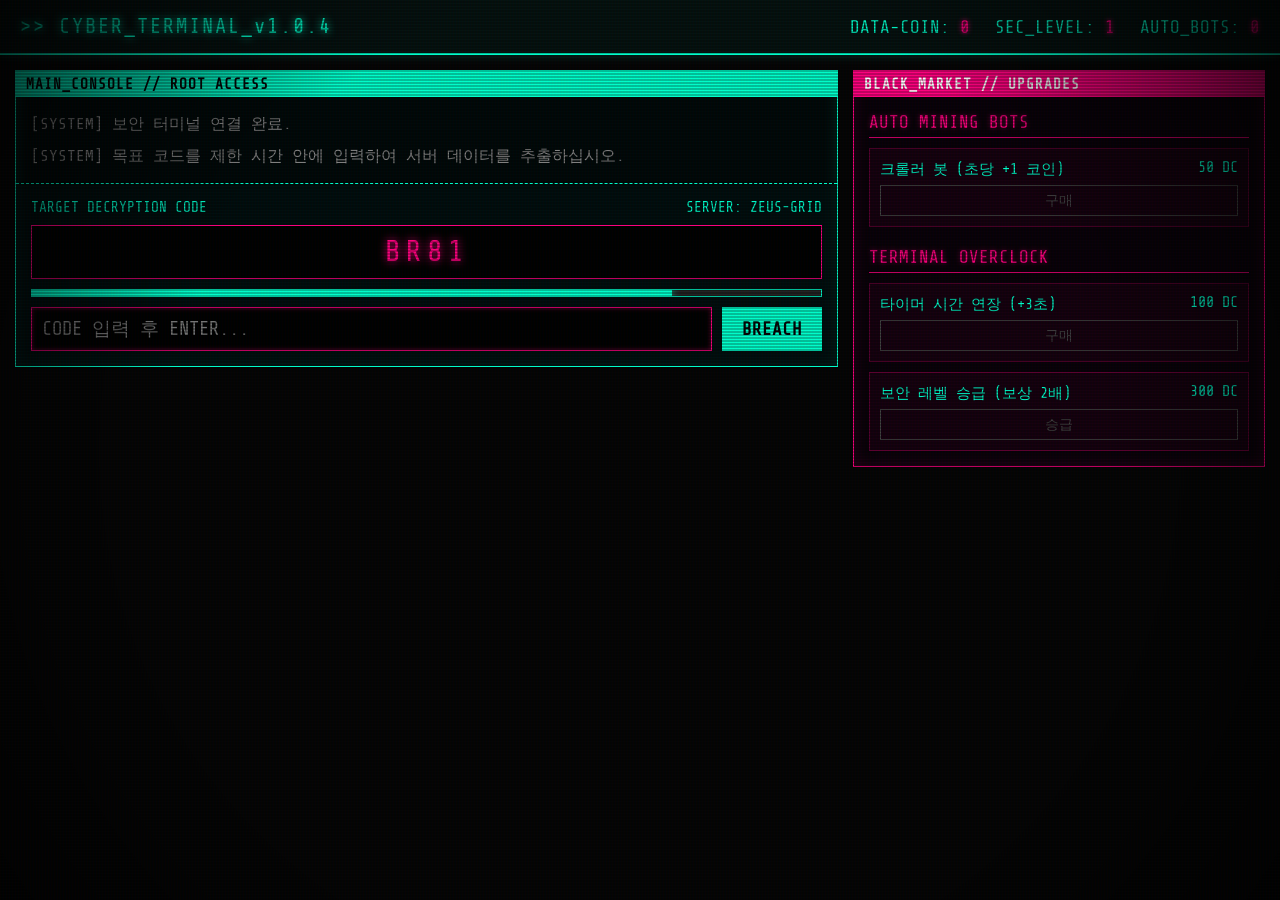
==== commit ad751f9b: "Update index.html" ====
--- a/index.html
+++ b/index.html
@@ -12,7 +12,7 @@
         rel="stylesheet"
     >
 
-    <link rel="stylesheet" href="./src/styles/main.css">
+    <link rel="stylesheet" href="/src/styles/main.css">
 </head>
 
 <body>
@@ -23,6 +23,6 @@
         <div id="sidebar"></div>
     </main>
 
-    <script type="module" src="./src/main.js"></script>
+    <script type="module" src="/src/main.js"></script>
 </body>
 </html>
